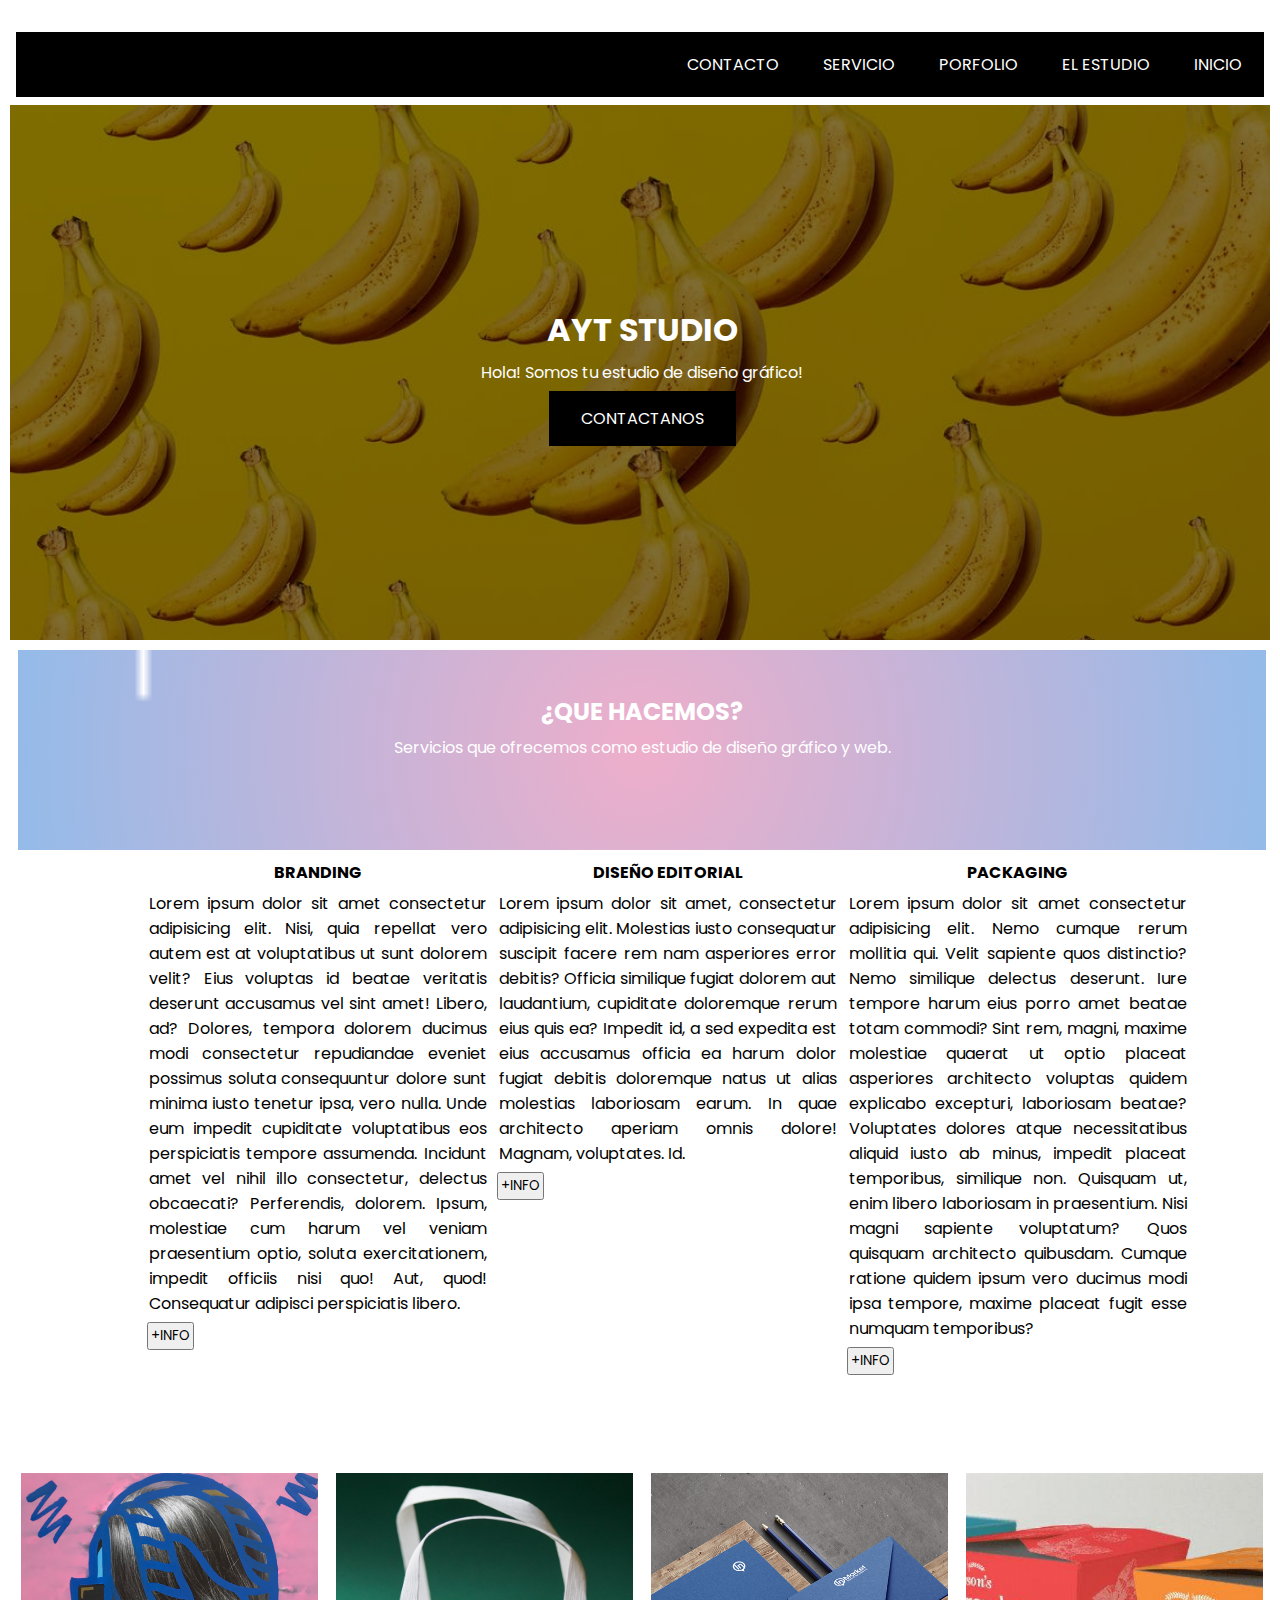
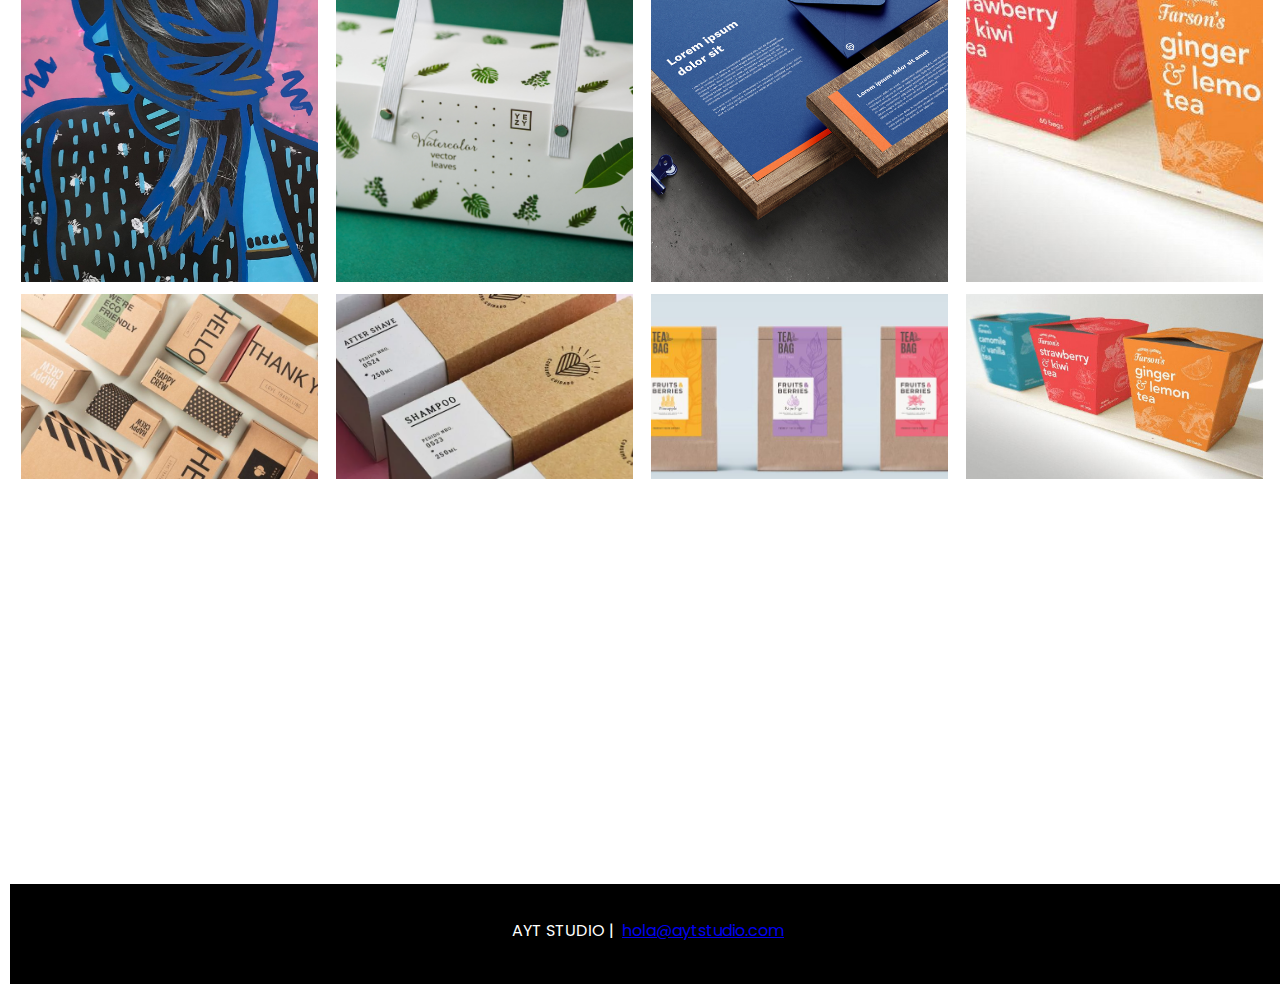
==== OneDrive - Universidad Austral/Desktop/PROGRAMACIÓN - CODER/index.html @ b9c4f890 "new commit" ====
<!DOCTYPE html>
<html lang="en">
<head>
    <meta charset="UTF-8">
    <meta http-equiv="X-UA-Compatible" content="IE=edge">
    <meta name="viewport" content="width=device-width, initial-scale=1.0">
    <title>Document</title>
    <link rel="stylesheet" href="./CSS/style.css">
    <link href="https://fonts.googleapis.com/css2?family=Poppins:wght@200&display=swap" rel="stylesheet">
</head>

<body>
<header>
    <nav>
<div class="logo">
    <div class="logo_img">
    <img src="./Assets/img/Logo_blanco.png" alt="logo">
</div>
</div>
<ul>
    <li class="navbarli"><a href="./index.html">INICIO</a></li>
    <li><a href="./Pages/elestudio.html">EL ESTUDIO</a></li>
    <li><a href="./Pages/porfolio.html">PORFOLIO</a></li>
    <li><a href="./Pages/servicio.html">SERVICIO</a></li>
    <li><a href="./Pages/contacto.html">CONTACTO</a></li>
    </ul>
</nav>
</header>

<!-- BANNER PRINCIPAL -->
    <div class="bannerhero">
    <div class="hero-text">
      <h1>AYT STUDIO</h1>
      <p>Hola! Somos tu estudio de diseño gráfico!</p>
    <div class="boton"
      <button>CONTACTANOS</button>
    </div>
    </div>
    </div>
 
<!-- CONTENIDO PRINCIPAL -->
<!-- ACÁ VAN 3 TARJETAS -->
<main>
    <section>
        <div class="container">
            <h2>¿QUE HACEMOS?</h2>
            <p>Servicios que ofrecemos como estudio de diseño gráfico y web.</p>
        </div>

    <div class="grid-contenido">
        <div class="caja">
             <h4 class="titulo">BRANDING</h4>
             <p>Lorem ipsum dolor sit amet consectetur adipisicing elit. Nisi, quia repellat vero autem est at voluptatibus ut sunt dolorem velit? Eius voluptas id beatae veritatis deserunt accusamus vel sint amet!
             Libero, ad? Dolores, tempora dolorem ducimus modi consectetur repudiandae eveniet possimus soluta consequuntur dolore sunt minima iusto tenetur ipsa, vero nulla. Unde eum impedit cupiditate voluptatibus eos perspiciatis tempore assumenda.
             Incidunt amet vel nihil illo consectetur, delectus obcaecati? Perferendis, dolorem. Ipsum, molestiae cum harum vel veniam praesentium optio, soluta exercitationem, impedit officiis nisi quo! Aut, quod! Consequatur adipisci perspiciatis libero.</p>
             <button>+INFO</button>
        </div>

        <div class="caja">
            <h4 class="titulo">DISEÑO EDITORIAL</h4>
            <p>Lorem ipsum dolor sit amet, consectetur adipisicing elit. Molestias iusto consequatur suscipit facere rem nam asperiores error debitis? Officia similique fugiat dolorem aut laudantium, cupiditate doloremque rerum eius quis ea?
            Impedit id, a sed expedita est eius accusamus officia ea harum dolor fugiat debitis doloremque natus ut alias molestias laboriosam earum. In quae architecto aperiam omnis dolore! Magnam, voluptates. Id.</p>
            <button>+INFO</button>
        </div>

        <div class="caja">
                <h4 class="titulo">PACKAGING</h4>
                <p>Lorem ipsum dolor sit amet consectetur adipisicing elit. Nemo cumque rerum mollitia qui. Velit sapiente quos distinctio? Nemo similique delectus deserunt. Iure tempore harum eius porro amet beatae totam commodi?
                Sint rem, magni, maxime molestiae quaerat ut optio placeat asperiores architecto voluptas quidem explicabo excepturi, laboriosam beatae? Voluptates dolores atque necessitatibus aliquid iusto ab minus, impedit placeat temporibus, similique non.
                Quisquam ut, enim libero laboriosam in praesentium. Nisi magni sapiente voluptatum? Quos quisquam architecto quibusdam. Cumque ratione quidem ipsum vero ducimus modi ipsa tempore, maxime placeat fugit esse numquam temporibus?</p>
                <button>+INFO</button>
        </div>
    </section>

</main>
   <!-- GALERÍA DE FOTOS -->
   <div class="sectionContainer">
    <div class="gallery-container">
      <img src="./Assets/img/Galeria2.jpg" alt="" />
      <img src="./Assets/img/Galeria3.jpg" alt="" />
      <img src="./Assets/img/Galeria10.jpg" alt="" />
      <img src="./Assets/img/Galeria9.png" alt="" />
      <img src="./Assets/img/Galeria6.jpg" alt="" />
      <img src="./Assets/img/Galeria7.webp" alt="" />
      <img src="./Assets/img/Galeria8.jpg" alt="" />
      <img src="./Assets/img/Galeria9.png" alt="" />
    </div>
  </div>
<footer class="footer_index">
    <p>AYT STUDIO | <a href="mailto:hola@aytstudio.com">hola@aytstudio.com</a></p><br>
</footer>
</body>  

</html>
---- OneDrive - Universidad Austral/Desktop/PROGRAMACIÓN - CODER/CSS/style.css ----
*{
    padding: 2px;
    margin: 2px;
    box-sizing: border-box;
    font-family: Poppins;
}

/*NAVBAR*/
.logo img{
  position: absolute;
  margin-top: 5px;
  margin-left: 10px;
  width: 200px;
}

ul {
    list-style-type: none;
    margin: 0;
    padding: 0;
    overflow: hidden;
    background-color: black;
        }
  
li{
    float: right;
  }
  
  li a {
    display: block;
    color: white;
    text-align: center;
    padding: 14px 16px;
    text-decoration: none;
    }

  li a:hover:not(.active) {
    background-color: #515751;
  }
  
  .active {
    background-color: #04AA6D;
  }

body, html {
    height: 100%;
}
/* The hero image */
.bannerhero {
    background-image: linear-gradient(rgba(0, 0, 0, 0.5), rgba(0, 0, 0, 0.5)), url("../Assets/img/Carrusel1.jpeg");
  
    height: 60%;
  
    background-position: center;
    background-repeat: no-repeat;
    background-size: cover;
    position: relative;
  }

  .boton{
    background-color: black; 
    border: none;
    color: white;
    padding: 15px 32px;
    text-align: center;
    text-decoration: none;
    display: inline-block;
    font-size: 16px;
  }

  .hero-text {
    text-align: center;
    position: absolute;
    top: 50%;
    left: 50%;
    transform: translate(-50%, -50%);
    color: white;
  }

/* TARJETAS */
.container{
  text-align: center;
  color: white;
  width: 100%;
  height: 150px;
  padding: 40px;
  height: 200px;
  background: rgb(238,174,202);
background: radial-gradient(circle, rgba(238,174,202,1) 0%, rgba(148,187,233,1) 100%);
}

.grid-contenido{
  display: grid;
  grid-template-columns: auto auto auto;
  width: 80%;
  margin: 0 auto;
}

.caja{
  width: 350px;
  height: 250px;
  margin: auto auto 350px auto;
  text-align: justify;
  float: left;
  justify-content: center;
}

.titulo{
  text-align: center;
}

/* GALERIA DE FOTOS */
.sectionContainer{
  display: flex;
  flex-direction: column;
  align-items: center;
  justify-content: center;
}


.gallery-container {
  display: grid;
  grid-template-columns: 1fr 1fr 1fr 1fr;
  grid-gap: 1%;
  justify-content: center;
  align-items: center;
}

@media (max-width: 991px){
  .gallery-container {
    display: grid;
    grid-template-columns: 1fr;
    grid-auto-columns: 25%;
    grid-gap: 1%;
    justify-content: center;
    align-items: center;
  }
}

@media (min-width: 992px) and (max-width: 1024px){
  .gallery-container {
    display: grid;
    grid-template-columns: 1fr 1fr;
    grid-auto-columns: 25%;
    grid-gap: 1%;
    justify-content: center;
    align-items: center;
  }
}

img {
  width: 100%;
  height: 100%;
  object-fit: cover;
  padding: 1%;
  transition: all 0.5s;
}

img:hover {
  cursor: pointer;
  opacity: 0.5;
}

.footer_index{
  background-color: black;
  text-align: center;
  color: white;
  text-decoration: none;
  width: 100%;
  height: 100px; 
  position: absolute;
  margin-top: 400px;
  padding: 30px;
}

.footer_servicio{
  background-color: black;
  text-align: center;
  color: white;
  text-decoration: none;  
}

.footer_porfolio{
  background-color: black;
  text-align: center;
  color: white;
  text-decoration: none;  
}

.footer_elestudio{
  background-color: black;
  text-align: center;
  color: white;
  text-decoration: none;  
}

.footer_contacto{
  background-color: black;
  text-align: center;
  color: white;
  text-decoration: none;  
}
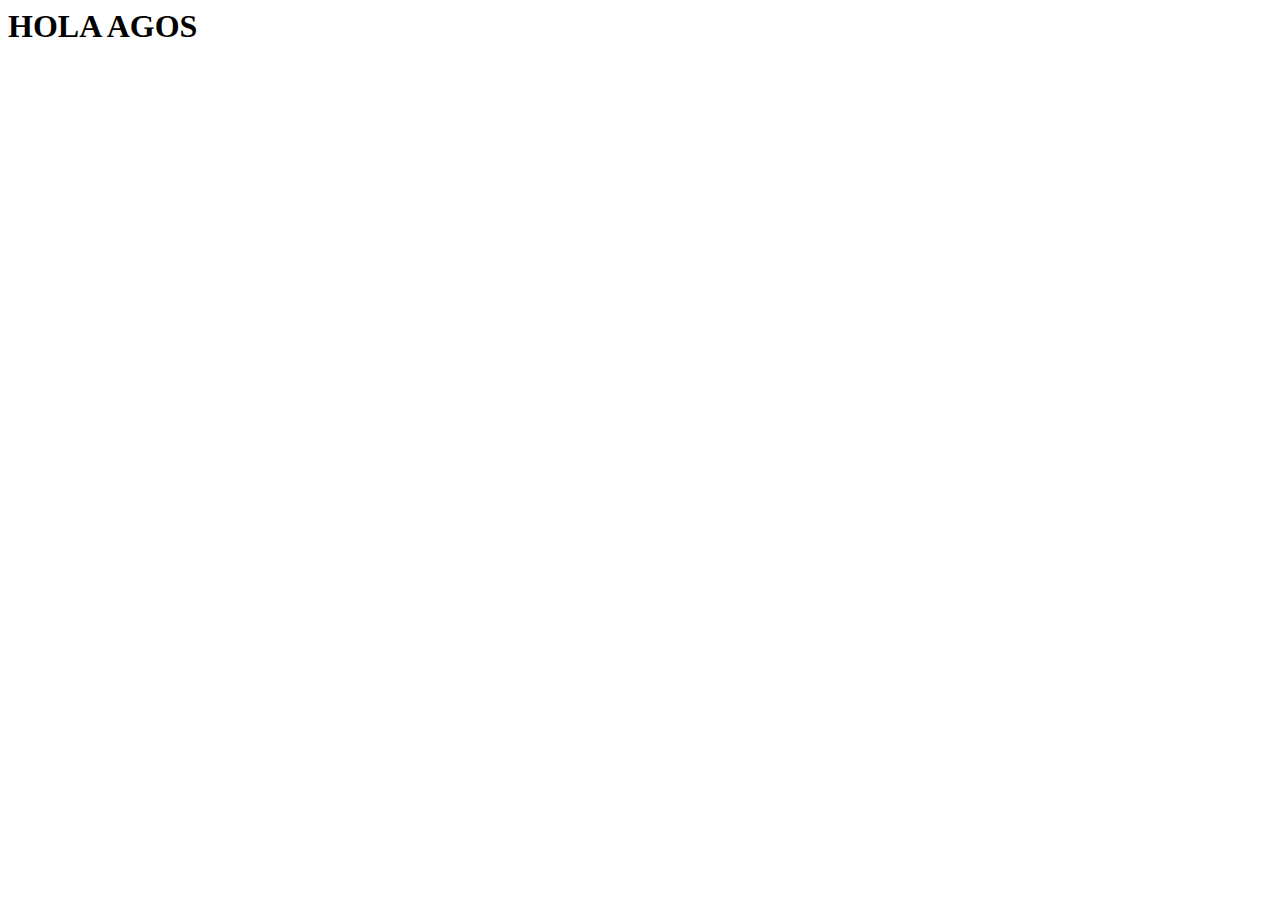
==== commit 706729cf: "HOLA AGOS" ====
--- a/OneDrive - Universidad Austral/Desktop/PROGRAMACIÓN - CODER/index.html
+++ b/OneDrive - Universidad Austral/Desktop/PROGRAMACIÓN - CODER/index.html
@@ -1,94 +1,11 @@
-<!DOCTYPE html>
 <html lang="en">
 <head>
     <meta charset="UTF-8">
     <meta http-equiv="X-UA-Compatible" content="IE=edge">
     <meta name="viewport" content="width=device-width, initial-scale=1.0">
     <title>Document</title>
-    <link rel="stylesheet" href="./CSS/style.css">
-    <link href="https://fonts.googleapis.com/css2?family=Poppins:wght@200&display=swap" rel="stylesheet">
 </head>
-
 <body>
-<header>
-    <nav>
-<div class="logo">
-    <div class="logo_img">
-    <img src="./Assets/img/Logo_blanco.png" alt="logo">
-</div>
-</div>
-<ul>
-    <li class="navbarli"><a href="./index.html">INICIO</a></li>
-    <li><a href="./Pages/elestudio.html">EL ESTUDIO</a></li>
-    <li><a href="./Pages/porfolio.html">PORFOLIO</a></li>
-    <li><a href="./Pages/servicio.html">SERVICIO</a></li>
-    <li><a href="./Pages/contacto.html">CONTACTO</a></li>
-    </ul>
-</nav>
-</header>
-
-<!-- BANNER PRINCIPAL -->
-    <div class="bannerhero">
-    <div class="hero-text">
-      <h1>AYT STUDIO</h1>
-      <p>Hola! Somos tu estudio de diseño gráfico!</p>
-    <div class="boton"
-      <button>CONTACTANOS</button>
-    </div>
-    </div>
-    </div>
- 
-<!-- CONTENIDO PRINCIPAL -->
-<!-- ACÁ VAN 3 TARJETAS -->
-<main>
-    <section>
-        <div class="container">
-            <h2>¿QUE HACEMOS?</h2>
-            <p>Servicios que ofrecemos como estudio de diseño gráfico y web.</p>
-        </div>
-
-    <div class="grid-contenido">
-        <div class="caja">
-             <h4 class="titulo">BRANDING</h4>
-             <p>Lorem ipsum dolor sit amet consectetur adipisicing elit. Nisi, quia repellat vero autem est at voluptatibus ut sunt dolorem velit? Eius voluptas id beatae veritatis deserunt accusamus vel sint amet!
-             Libero, ad? Dolores, tempora dolorem ducimus modi consectetur repudiandae eveniet possimus soluta consequuntur dolore sunt minima iusto tenetur ipsa, vero nulla. Unde eum impedit cupiditate voluptatibus eos perspiciatis tempore assumenda.
-             Incidunt amet vel nihil illo consectetur, delectus obcaecati? Perferendis, dolorem. Ipsum, molestiae cum harum vel veniam praesentium optio, soluta exercitationem, impedit officiis nisi quo! Aut, quod! Consequatur adipisci perspiciatis libero.</p>
-             <button>+INFO</button>
-        </div>
-
-        <div class="caja">
-            <h4 class="titulo">DISEÑO EDITORIAL</h4>
-            <p>Lorem ipsum dolor sit amet, consectetur adipisicing elit. Molestias iusto consequatur suscipit facere rem nam asperiores error debitis? Officia similique fugiat dolorem aut laudantium, cupiditate doloremque rerum eius quis ea?
-            Impedit id, a sed expedita est eius accusamus officia ea harum dolor fugiat debitis doloremque natus ut alias molestias laboriosam earum. In quae architecto aperiam omnis dolore! Magnam, voluptates. Id.</p>
-            <button>+INFO</button>
-        </div>
-
-        <div class="caja">
-                <h4 class="titulo">PACKAGING</h4>
-                <p>Lorem ipsum dolor sit amet consectetur adipisicing elit. Nemo cumque rerum mollitia qui. Velit sapiente quos distinctio? Nemo similique delectus deserunt. Iure tempore harum eius porro amet beatae totam commodi?
-                Sint rem, magni, maxime molestiae quaerat ut optio placeat asperiores architecto voluptas quidem explicabo excepturi, laboriosam beatae? Voluptates dolores atque necessitatibus aliquid iusto ab minus, impedit placeat temporibus, similique non.
-                Quisquam ut, enim libero laboriosam in praesentium. Nisi magni sapiente voluptatum? Quos quisquam architecto quibusdam. Cumque ratione quidem ipsum vero ducimus modi ipsa tempore, maxime placeat fugit esse numquam temporibus?</p>
-                <button>+INFO</button>
-        </div>
-    </section>
-
-</main>
-   <!-- GALERÍA DE FOTOS -->
-   <div class="sectionContainer">
-    <div class="gallery-container">
-      <img src="./Assets/img/Galeria2.jpg" alt="" />
-      <img src="./Assets/img/Galeria3.jpg" alt="" />
-      <img src="./Assets/img/Galeria10.jpg" alt="" />
-      <img src="./Assets/img/Galeria9.png" alt="" />
-      <img src="./Assets/img/Galeria6.jpg" alt="" />
-      <img src="./Assets/img/Galeria7.webp" alt="" />
-      <img src="./Assets/img/Galeria8.jpg" alt="" />
-      <img src="./Assets/img/Galeria9.png" alt="" />
-    </div>
-  </div>
-<footer class="footer_index">
-    <p>AYT STUDIO | <a href="mailto:hola@aytstudio.com">hola@aytstudio.com</a></p><br>
-</footer>
-</body>  
-
+    <h1>HOLA AGOS</h1>
+</body>
 </html>
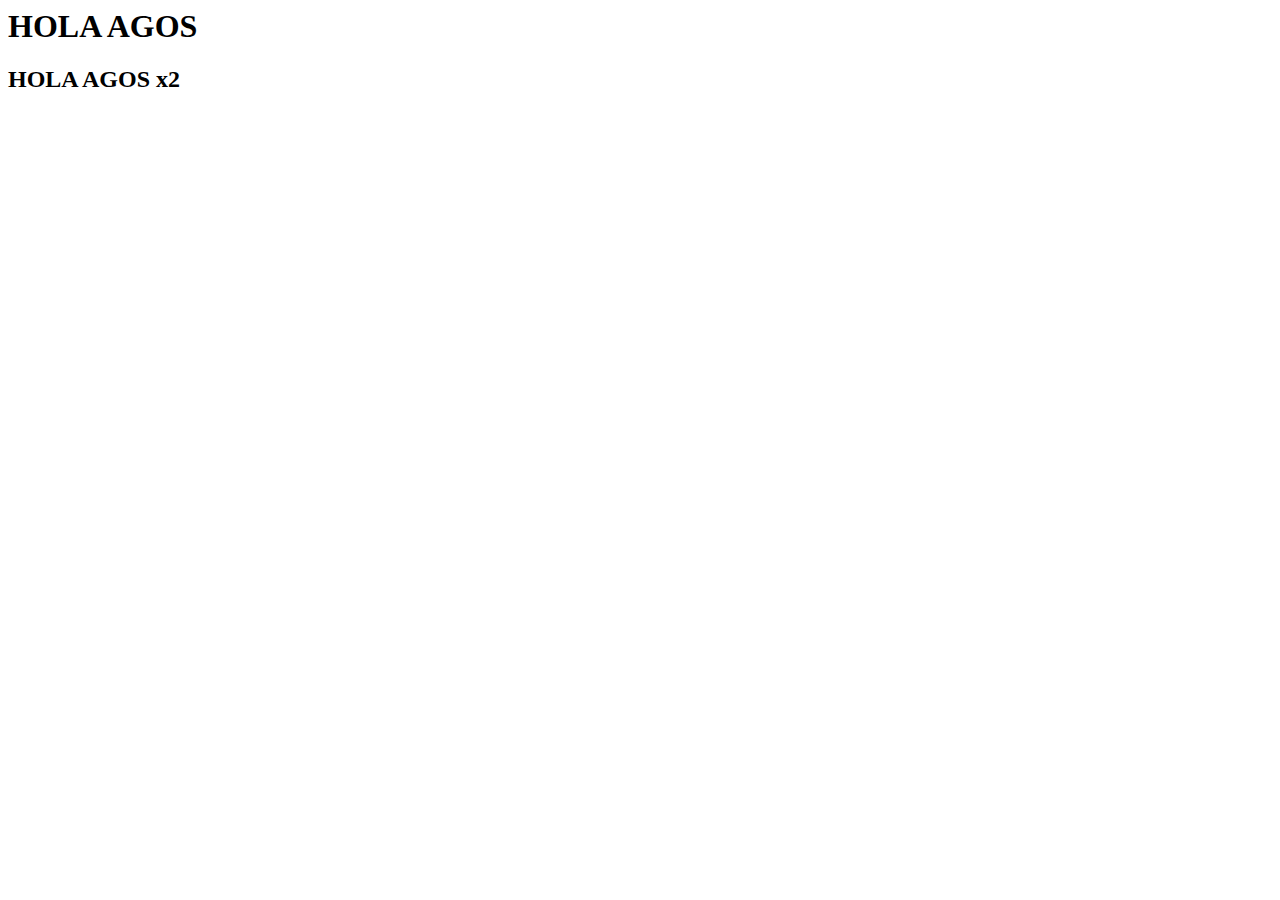
==== commit cf67c955: "holaagosx2" ====
--- a/OneDrive - Universidad Austral/Desktop/PROGRAMACIÓN - CODER/index.html
+++ b/OneDrive - Universidad Austral/Desktop/PROGRAMACIÓN - CODER/index.html
@@ -7,5 +7,6 @@
 </head>
 <body>
     <h1>HOLA AGOS</h1>
+    <h2>HOLA AGOS x2</h2>
 </body>
 </html>
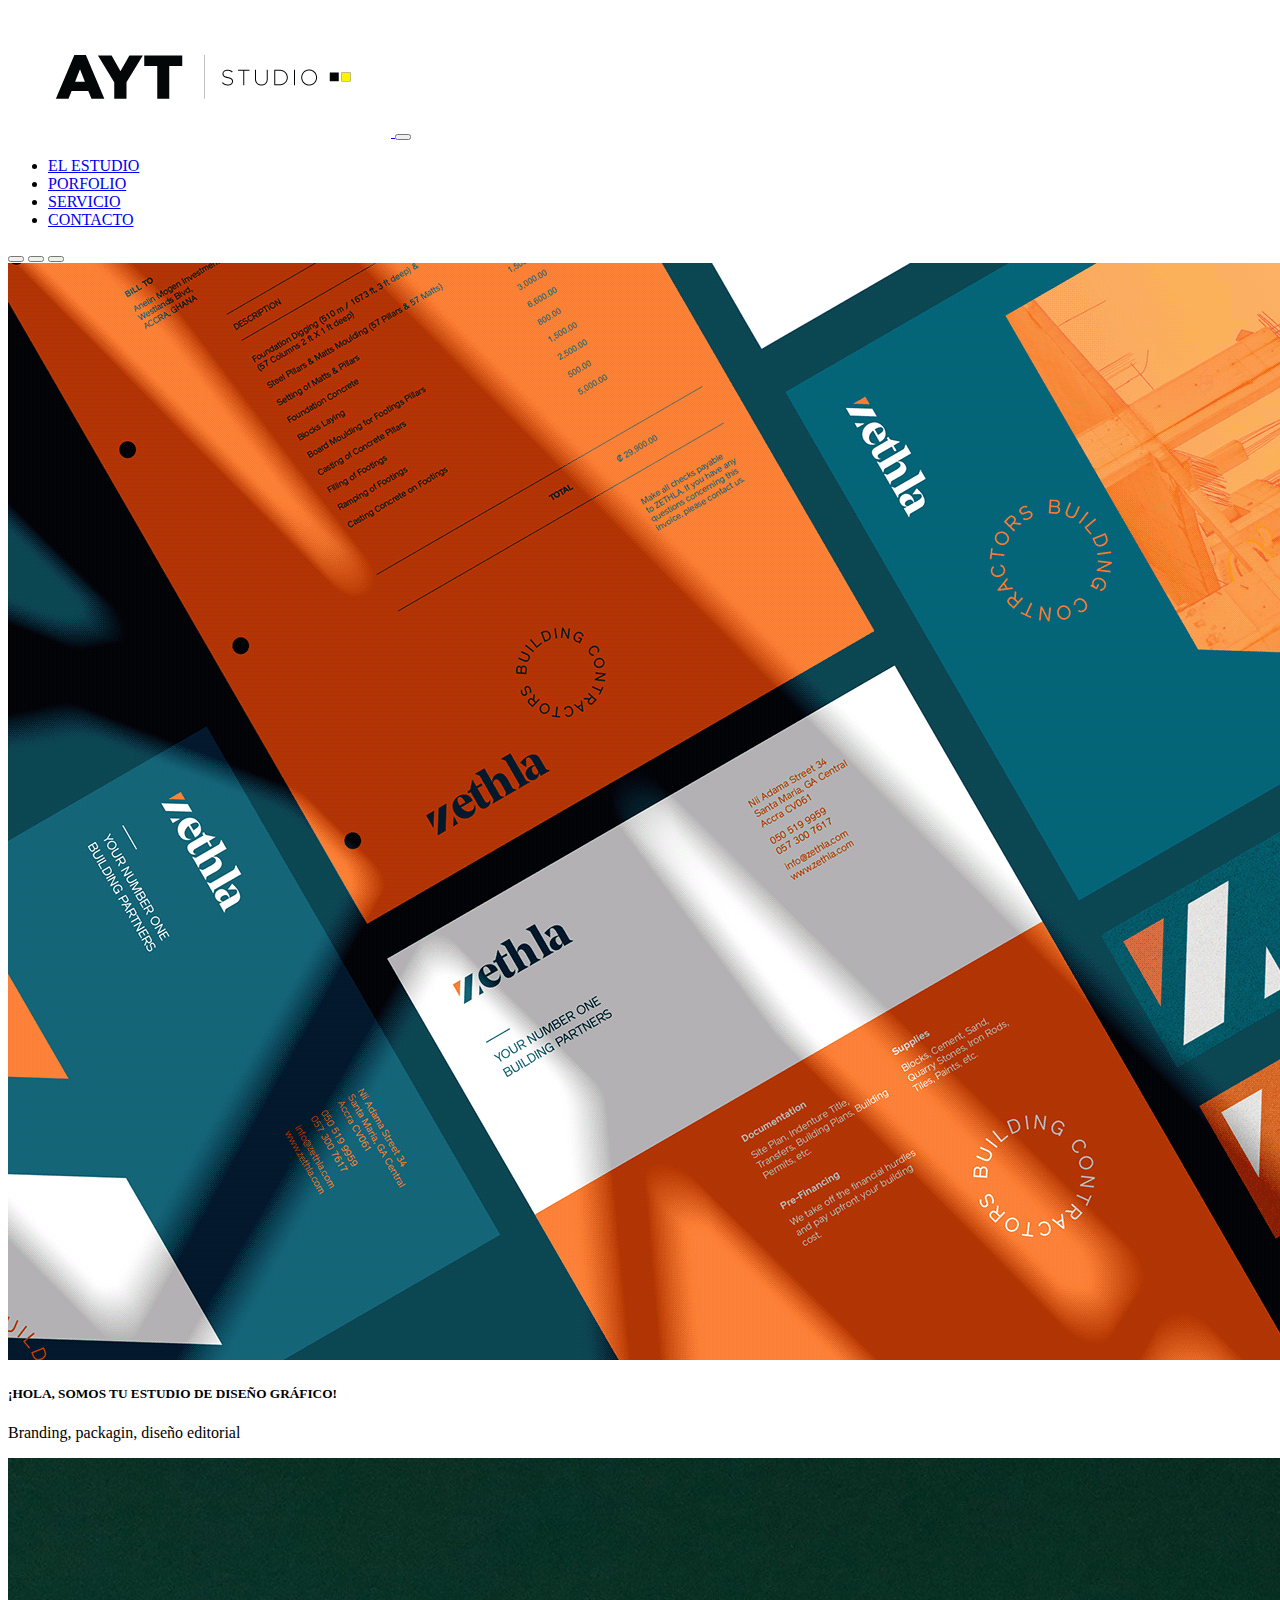
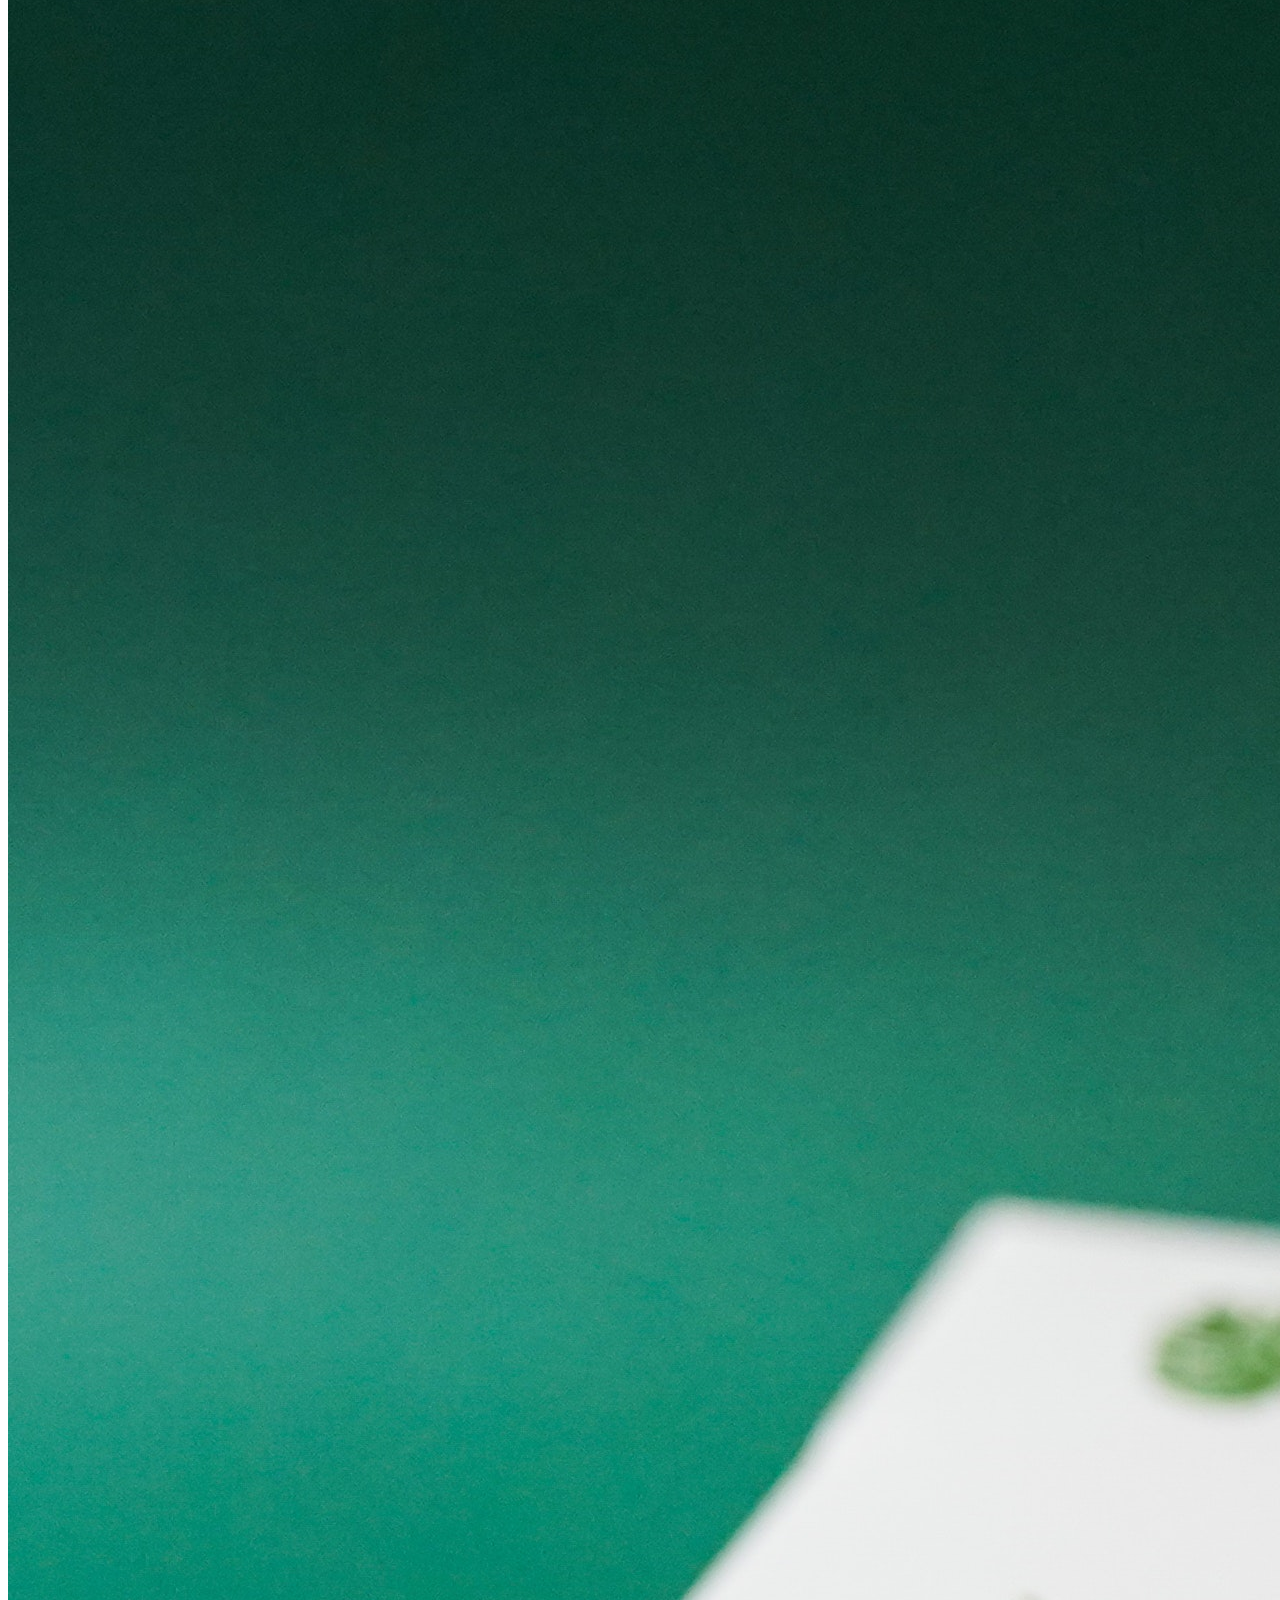
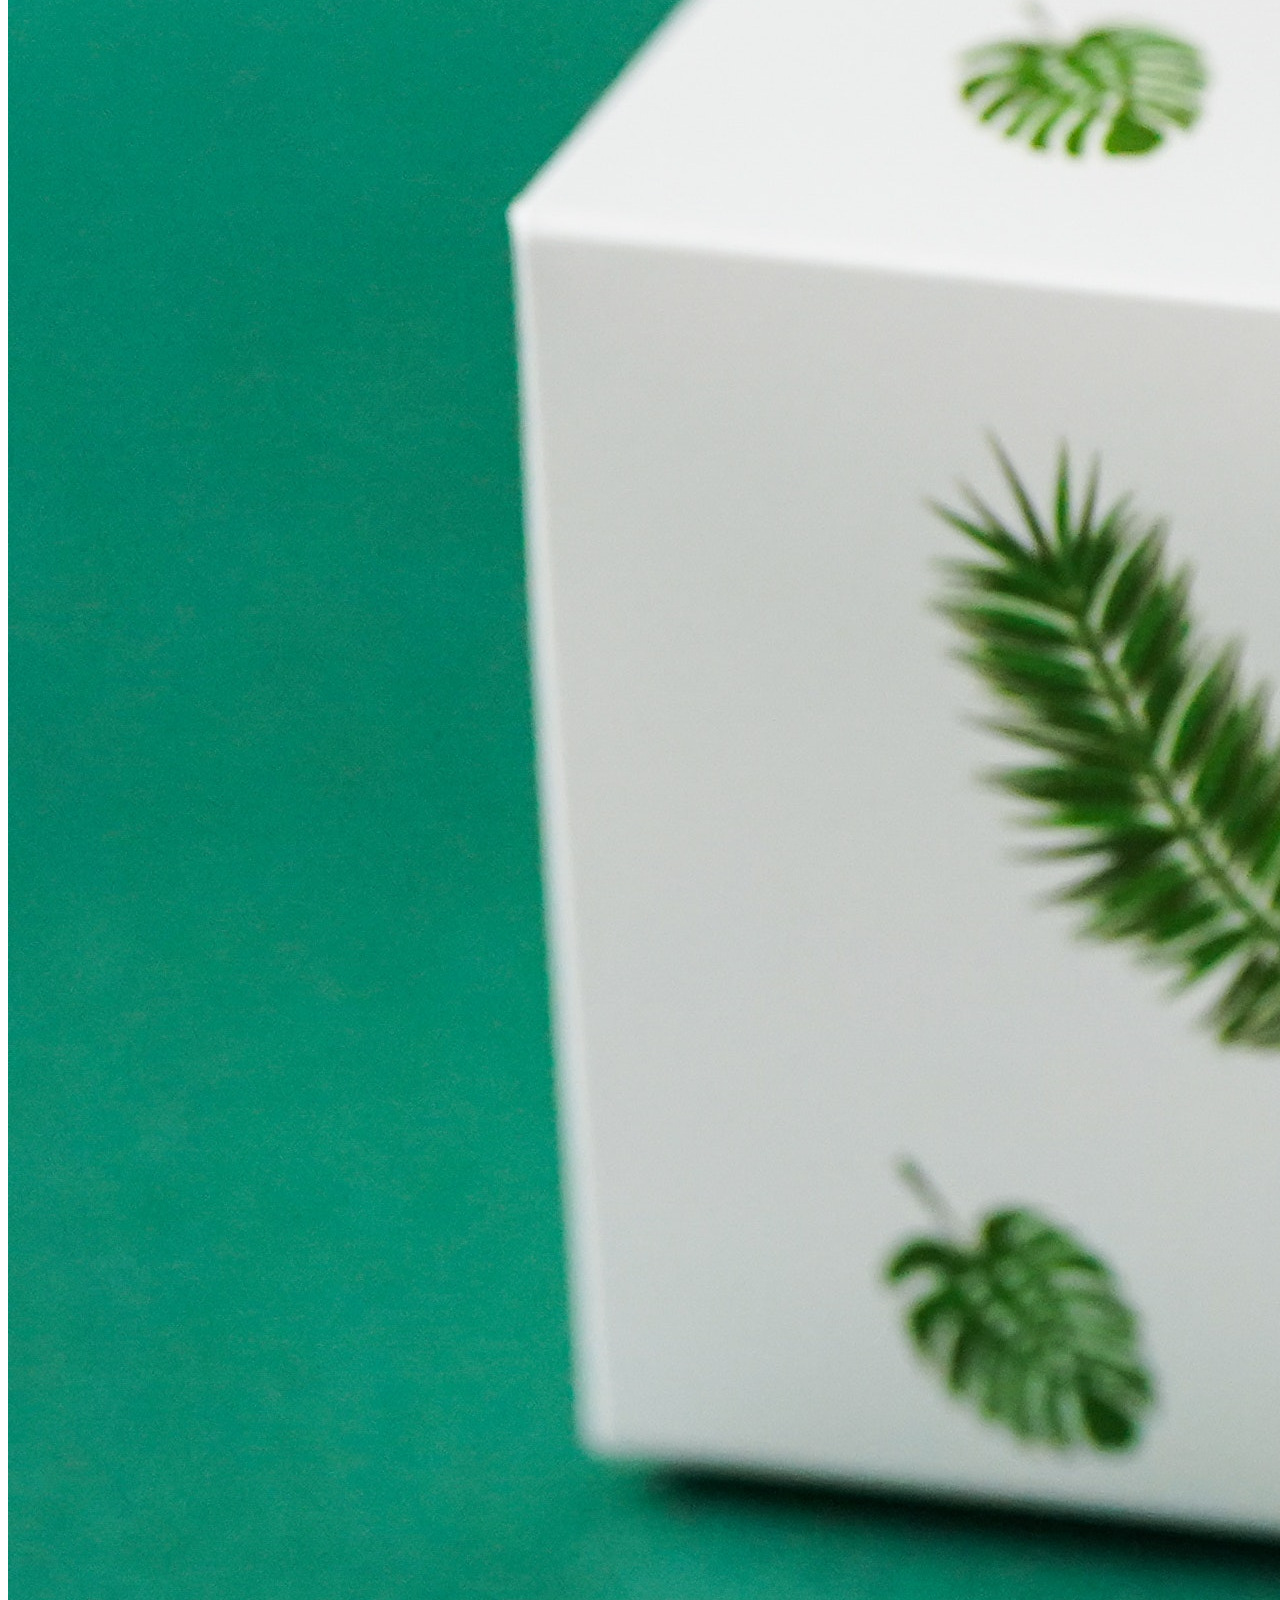
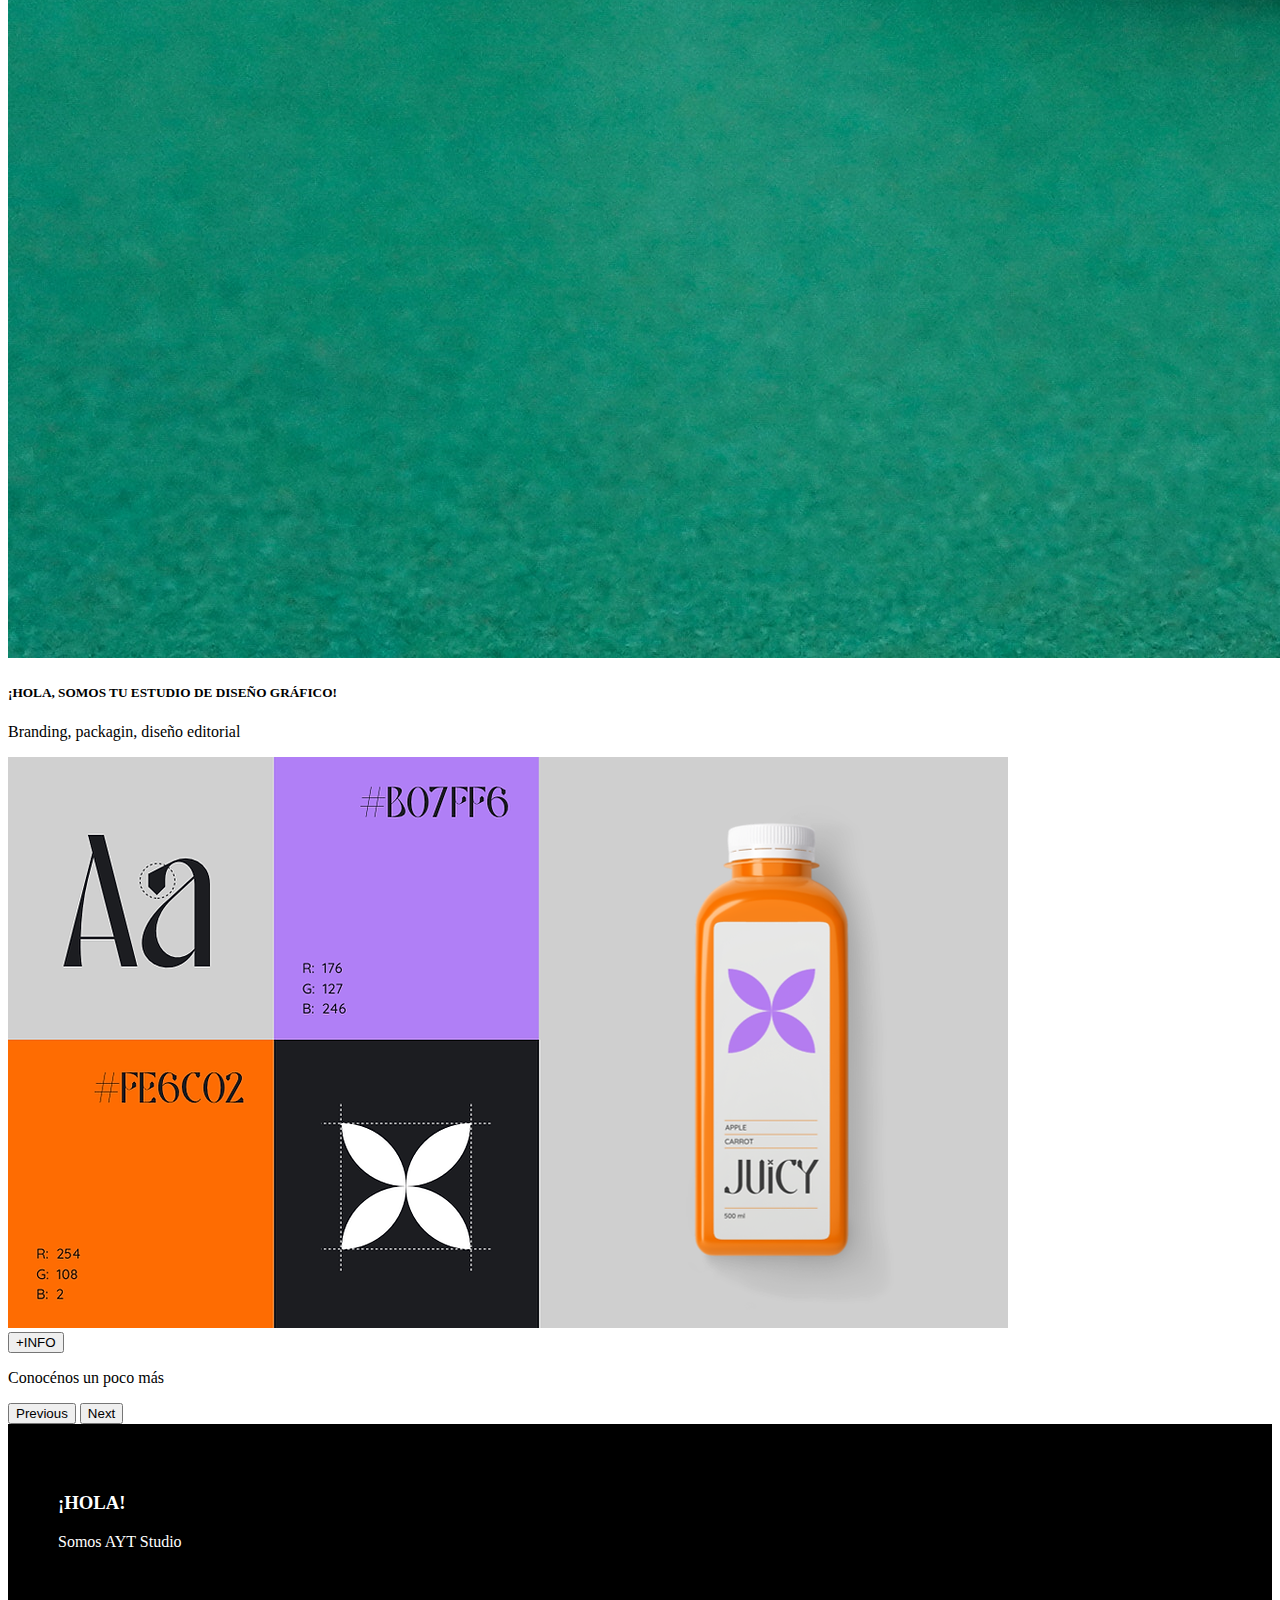
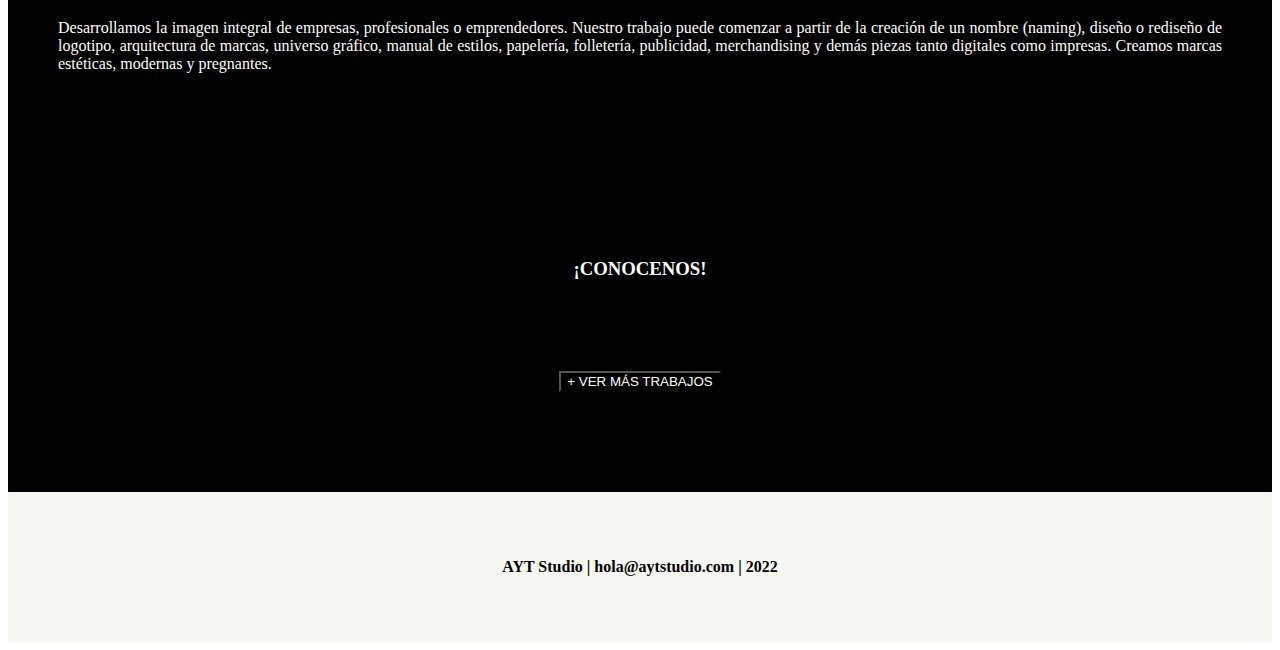
==== commit 34d52f00: "Desafío Boostrap" ====
--- a/OneDrive - Universidad Austral/Desktop/PROGRAMACIÓN - CODER/index.html
+++ b/OneDrive - Universidad Austral/Desktop/PROGRAMACIÓN - CODER/index.html
@@ -1,12 +1,116 @@
+<!doctype html>
 <html lang="en">
-<head>
-    <meta charset="UTF-8">
-    <meta http-equiv="X-UA-Compatible" content="IE=edge">
-    <meta name="viewport" content="width=device-width, initial-scale=1.0">
-    <title>Document</title>
+  <head>
+    <meta charset="utf-8">
+    <meta name="viewport" content="width=device-width, initial-scale=1">
+    <title>Index</title>
+    <link href="https://cdn.jsdelivr.net/npm/bootstrap@5.2.0/dist/css/bootstrap.min.css" rel="stylesheet" integrity="sha384-gH2yIJqKdNHPEq0n4Mqa/HGKIhSkIHeL5AyhkYV8i59U5AR6csBvApHHNl/vI1Bx" crossorigin="anonymous">
+    <link rel="stylesheet" href="./CSS/style.css">
 </head>
+
+<!-- NAVBAR -->
 <body>
-    <h1>HOLA AGOS</h1>
-    <h2>HOLA AGOS x2</h2>
-</body>
-</html>
+<div class="row">
+<div class="col-12">
+    <nav class="navbar navbar-expand-lg bg-light">
+        <div class="container-fluid">
+          <a class="navbar-brand" href="#">
+             <img src="./Assets/img/Logo1.png" alt="Logo_blanco"> 
+          </a>
+          
+          <button class="navbar-toggler" type="button" data-bs-toggle="collapse" data-bs-target="#navbarSupportedContent" aria-controls="navbarSupportedContent" aria-expanded="false" aria-label="Toggle navigation">
+            <span class="navbar-toggler-icon"></span>
+          </button>
+          
+          <div class="collapse navbar-collapse" id="navbarSupportedContent">
+            <ul class="navbar-nav ms-auto me-5 mb-lg-0">
+              <li class="nav-item">
+                <a class="nav-link active" aria-current="page" href="./Pages/elestudio.html">EL ESTUDIO</a>
+              </li>
+              <li class="nav-item">
+                <a class="nav-link active" aria-current="page" href="./Pages/porfolio.html">PORFOLIO</a>
+              </li>
+              <li class="nav-item">
+                <a class="nav-link active" aria-current="page" href="./Pages/servicio.html">SERVICIO</a>
+              </li>
+              <li class="nav-item">
+                <a class="nav-link active" aria-current="page" href="./Pages/contacto.html">CONTACTO</a>
+              </li>
+            </ul>
+          </div>
+        </div>
+      </nav>
+</div>
+</div>
+
+<!-- CARRUSEL -->
+    <div id="carouselExampleCaptions" class="carousel slide" data-bs-ride="false">
+        <div class="carousel-indicators">
+          <button type="button" data-bs-target="#carouselExampleCaptions" data-bs-slide-to="0" class="active" aria-current="true" aria-label="Slide 1"></button>
+          <button type="button" data-bs-target="#carouselExampleCaptions" data-bs-slide-to="1" aria-label="Slide 2"></button>
+          <button type="button" data-bs-target="#carouselExampleCaptions" data-bs-slide-to="2" aria-label="Slide 3"></button>
+        </div>
+        <div class="carousel-inner">
+          <div class="carousel-item active">
+            <img src="./Assets/img/Galeria4.png" class="d-block w-100" alt="imagen1">
+            <div class="carousel-caption d-none d-md-block">
+              <h5>¡HOLA, SOMOS TU ESTUDIO DE DISEÑO GRÁFICO!</h5>
+              <p>Branding, packagin, diseño editorial</p>
+            </div>
+          </div>
+          <div class="carousel-item">
+            <img src="./Assets/img/Galeria3.jpg" class="d-block w-100" alt="Imagen2">
+            <div class="carousel-caption d-none d-md-block">
+              <h5>¡HOLA, SOMOS TU ESTUDIO DE DISEÑO GRÁFICO!</h5>
+              <p>Branding, packagin, diseño editorial</p>
+            </div>
+          </div>
+          <div class="carousel-item">
+            <img src="./Assets/img/Galeria5.png" class="d-block w-100" alt="Imagen3">
+            <div class="carousel-caption d-none d-md-block">
+              <button>+INFO</button>
+              <p>Conocénos un poco más</p>
+            </div>
+          </div>
+        </div>
+        <button class="carousel-control-prev" type="button" data-bs-target="#carouselExampleCaptions" data-bs-slide="prev">
+          <span class="carousel-control-prev-icon" aria-hidden="true"></span>
+          <span class="visually-hidden">Previous</span>
+        </button>
+        <button class="carousel-control-next" type="button" data-bs-target="#carouselExampleCaptions" data-bs-slide="next">
+          <span class="carousel-control-next-icon" aria-hidden="true"></span>
+          <span class="visually-hidden">Next</span>
+        </button>
+      </div>
+
+<!-- CONTENIDO -->
+<section>
+<div class="container-fluid">
+        <div class="row">
+            <div class="info1 col sm-2 md-4 lg-6">
+                <h3>¡HOLA!</h3>
+                <p>Somos AYT Studio</p>
+                <br></br>
+                <p>Desarrollamos la imagen integral de empresas, profesionales o emprendedores. Nuestro trabajo puede comenzar a partir de la creación de un nombre (naming), diseño o rediseño de logotipo, arquitectura de marcas, universo gráfico, manual de estilos, papelería, folletería, publicidad, merchandising y demás piezas tanto digitales como impresas. Creamos marcas estéticas, modernas y pregnantes.</p>
+            </div>
+            <div class="info2 col sm-2 md-4 lg-6">
+            </div>
+            <div class="info3 col sm-2 md-4 lg-6">
+                <h3>¡CONOCENOS!</h3>
+                <br></br>
+                <br></br>
+                <a href="./Pages/porfolio.html">
+                    <button class="boton">+ VER MÁS TRABAJOS</button>
+                </a>
+            </div>
+        </div>
+    </div>
+</section>
+
+<footer>
+    <p>AYT Studio | hola@aytstudio.com | 2022</p>
+</footer>
+
+    <script src="https://cdn.jsdelivr.net/npm/bootstrap@5.2.0/dist/js/bootstrap.bundle.min.js" integrity="sha384-A3rJD856KowSb7dwlZdYEkO39Gagi7vIsF0jrRAoQmDKKtQBHUuLZ9AsSv4jD4Xa" crossorigin="anonymous"></script>
+  </body>
+</html--- a/OneDrive - Universidad Austral/Desktop/PROGRAMACIÓN - CODER/CSS/style.css
+++ b/OneDrive - Universidad Austral/Desktop/PROGRAMACIÓN - CODER/CSS/style.css
@@ -0,0 +1,85 @@
+.container-fluid{
+  margin-right: auto;
+}
+
+.info1{
+  padding: 50px;
+  text-align: justify;
+  background-color: black;
+  color: white;
+}
+
+.info2{
+  background-image: url(../Assets/img/Galeria6.jpg);
+  background-image: cover;
+  }
+
+.info3{
+  padding: 100px;
+  text-align: center;
+  background-color: black;
+  color: white;
+}
+
+.boton{
+background-color: black;
+color: white;
+}
+
+footer{
+  background-color: #F7F7F2;
+  color: black;
+  text-align: center;
+  padding: 50px;
+  font-size: medium;
+  font-weight: bold;
+}
+
+.row-card{
+  display: flex;
+  width: 100%;
+  height: auto;
+  display: flex;
+  flex-wrap: wrap;
+}
+
+.btn btn-primary{
+  color: black;
+}
+
+.card1{
+  margin: 60px 30px 60px 80px;
+}
+
+.card2{
+  margin: 60px 30px 60px 30px;
+}
+
+.card3{
+  margin: 60px 30px 60px 30px;
+}
+
+.container-fluid-2{
+  background-color: #F7F7F2;
+}
+
+.Contenido1{
+  padding: 80px;
+  text-align: justify;
+  background-color: black;
+  color: white;
+  font-size: small;
+}
+
+.Contenido2{
+  position: center;
+  margin: auto;
+  }
+
+  .Contenido3{
+  padding: 80px;
+  text-align: justify;
+  background-color: black;
+  color: white;
+  font-size: small
+  }